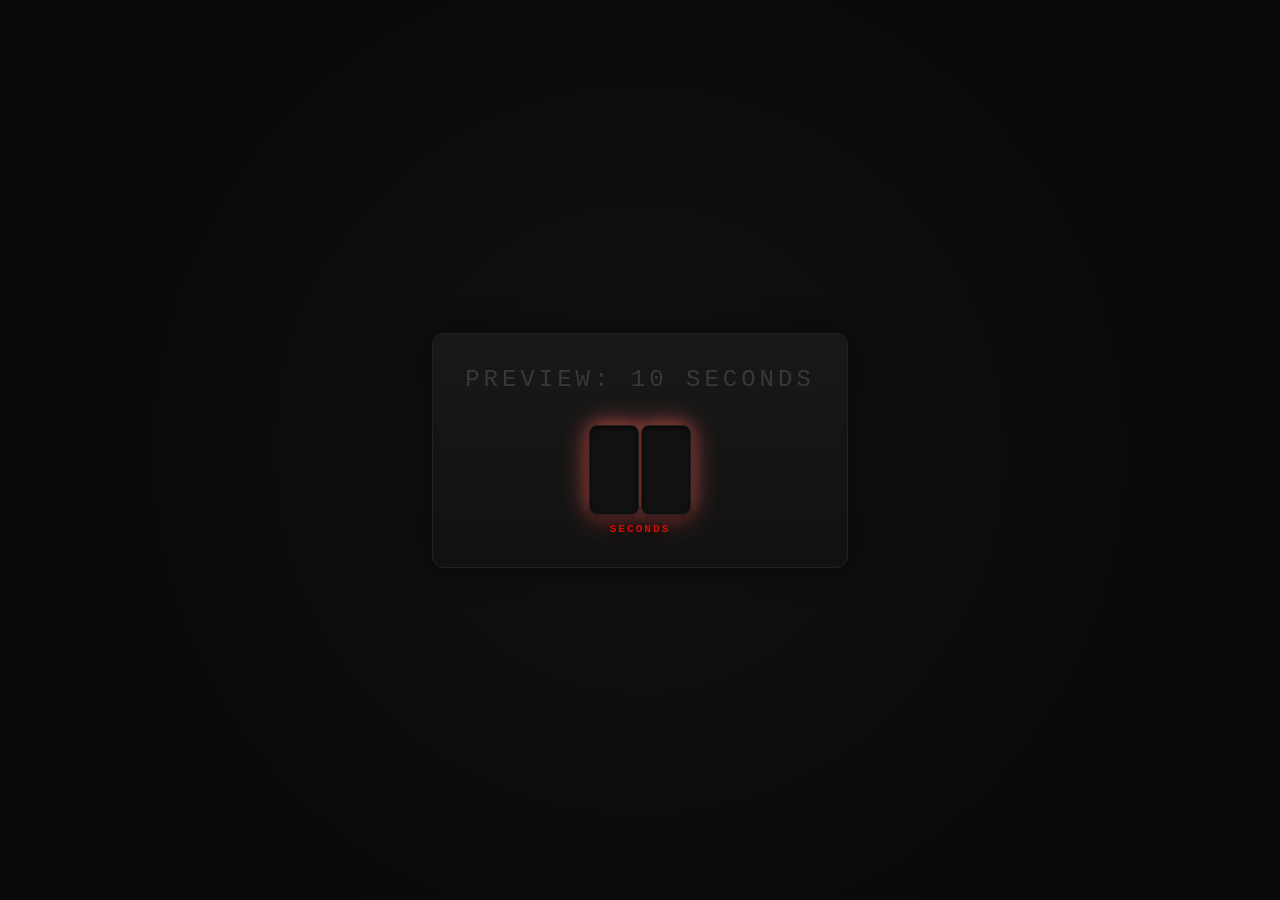
==== preview.html @ 00385ef3 "Add 10-second preview countdown" ====
<!DOCTYPE html>
<html lang="en">
<head>
    <meta charset="UTF-8">
    <meta name="viewport" content="width=device-width, initial-scale=1.0">
    <title>Time of Regret - Preview (10s)</title>
    <style>
* {
    margin: 0;
    padding: 0;
    box-sizing: border-box;
}
:root {
    --anomaly-color: #ff0000;
    --anomaly-glow: #ff3333;
    --scanline-opacity: 0;
    --bg-color: #0a0a0a;
    --panel-bg: #111;
    --panel-border: #222;
    --corruption: 0;
}
body {
    font-family: 'Courier New', Courier, monospace;
    background: var(--bg-color);
    min-height: 100vh;
    display: flex;
    justify-content: center;
    align-items: center;
    color: #fff;
    overflow: hidden;
}
body::before {
    content: '';
    position: fixed;
    inset: 0;
    background: radial-gradient(circle at center, #1a1a1a 0%, #0a0a0a 70%);
    opacity: 0.6;
    pointer-events: none;
    z-index: 0;
    transition: opacity 0.3s, background 0.3s;
    animation: breathe 8s ease-in-out infinite;
}
body::after {
    content: '';
    position: fixed;
    inset: 0;
    background: radial-gradient(circle at 50% 50%, transparent 0%, rgba(0, 0, 0, var(--corruption)) 100%);
    opacity: 0.4;
    pointer-events: none;
    z-index: 0;
    transition: opacity 0.2s;
}
@keyframes breathe {
    0%, 100% { background: radial-gradient(circle at center, #1a1a1a 0%, #0a0a0a 70%); }
    50% { background: radial-gradient(circle at center, #2a1a1a 0%, #0a0a0a 70%); }
}
.container {
    position: relative;
    z-index: 1;
    text-align: center;
    padding: 2rem;
    transition: transform 0.05s ease, box-shadow 0.3s, border-color 0.3s, filter 0.2s;
    border: 1px solid var(--panel-border);
    border-radius: 12px;
    background: var(--panel-bg);
    box-shadow: 0 0 30px rgba(0, 0, 0, 0.6);
}
.container::after {
    content: '';
    position: absolute;
    inset: -2px;
    z-index: -1;
    border-radius: 14px;
    background: linear-gradient(135deg, var(--anomaly-color), transparent, var(--anomaly-color));
    opacity: 0;
    transition: opacity 0.2s;
    animation: borderGlow 3s ease-in-out infinite;
}
.container::before {
    content: '';
    position: absolute;
    inset: 0;
    border-radius: 12px;
    background: linear-gradient(to bottom, rgba(255, 255, 255, 0.03), rgba(255, 255, 255, 0));
    pointer-events: none;
    z-index: 0;
}
.container .glitch {
    position: absolute;
    inset: 0;
    border-radius: 12px;
    pointer-events: none;
    z-index: 2;
    opacity: 0;
    transition: opacity 0.1s;
    animation: glitchMove 0.2s infinite;
    background: linear-gradient(45deg, transparent 45%, rgba(255, 0, 0, 0.15) 45%, rgba(255, 0, 0, 0.15) 55%, transparent 55%);
    transform: translate3d(0, 0, 0);
}
@keyframes glitchMove {
    0% { transform: translate3d(-2px, 0, 0); }
    25% { transform: translate3d(2px, 0, 0); }
    50% { transform: translate3d(-2px, 2px, 0); }
    75% { transform: translate3d(2px, -2px, 0); }
    100% { transform: translate3d(0, 0, 0); }
}
@keyframes borderGlow {
    0%, 100% { opacity: 0; transform: scale(1); }
    50% { opacity: var(--corruption); transform: scale(1.02); }
}
.container.static::before {
    content: '';
    position: fixed;
    top: 0;
    left: 0;
    width: 100%;
    height: 100%;
    background: url("data:image/svg+xml,%3Csvg viewBox='0 0 400 400' xmlns='http://www.w3.org/2000/svg'%3E%3Cfilter id='noise'%3E%3CfeTurbulence type='fractalNoise' baseFrequency='0.9' numOctaves='4' stitchTiles='stitch'/%3E%3C/filter%3E%3Crect width='100%25' height='100%25' filter='url(%23noise)'/%3E%3C/svg%3E");
    opacity: 0.15;
    pointer-events: none;
    animation: staticNoise 0.1s infinite;
    z-index: 1000;
}
@keyframes staticNoise {
    0% { transform: translate(0, 0); }
    10% { transform: translate(-2px, 1px); }
    20% { transform: translate(1px, -1px); }
    30% { transform: translate(2px, 2px); }
    40% { transform: translate(-1px, 2px); }
    50% { transform: translate(1px, -2px); }
    60% { transform: translate(-2px, -1px); }
    70% { transform: translate(2px, 1px); }
    80% { transform: translate(-1px, 1px); }
    90% { transform: translate(1px, 2px); }
    100% { transform: translate(0, 0); }
}
.container.final {
    animation: finalPulse 0.4s infinite;
    border-color: var(--anomaly-color);
    box-shadow: 0 0 40px var(--anomaly-glow);
}
@keyframes finalPulse {
    0%, 100% { filter: hue-rotate(0deg) saturate(1); }
    50% { filter: hue-rotate(30deg) saturate(2); }
}
h1 {
    font-size: 1.5rem;
    margin-bottom: 2rem;
    font-weight: 400;
    letter-spacing: 4px;
    color: #333;
    text-transform: uppercase;
    transition: color 0.3s, text-shadow 0.3s;
}
.countdown {
    display: flex;
    justify-content: center;
    align-items: center;
    gap: 0.5rem;
    flex-wrap: wrap;
    position: relative;
}
.countdown::after {
    content: '';
    position: absolute;
    inset: 0;
    background: repeating-linear-gradient(0deg, transparent, transparent 2px, rgba(0, 0, 0, var(--scanline-opacity)) 2px, rgba(0, 0, 0, var(--scanline-opacity)) 4px);
    pointer-events: none;
    animation: scanlineMove 8s linear infinite;
}
@keyframes scanlineMove {
    0% { background-position: 0 0; }
    100% { background-position: 0 100px; }
}
.time-unit {
    display: flex;
    flex-direction: column;
    align-items: center;
    gap: 0.5rem;
}
.separator {
    font-size: 3rem;
    color: var(--anomaly-color);
    animation: blink 1s infinite;
    line-height: 1;
    margin: 0 0.5rem;
    text-shadow: 0 0 10px var(--anomaly-glow), 0 0 20px var(--anomaly-glow);
    transition: color 0.3s, text-shadow 0.3s;
}
@keyframes blink {
    0%, 100% { opacity: 1; }
    50% { opacity: 0.3; }
}
.seven-seg {
    display: flex;
    gap: 2px;
}
.digit {
    position: relative;
    width: 50px;
    height: 90px;
    background: var(--panel-bg);
    border-radius: 8px;
    padding: 6px;
    box-shadow: inset 0 2px 4px rgba(0, 0, 0, 0.6), 0 4px 8px rgba(0, 0, 0, 0.5);
    transition: transform 0.1s ease, box-shadow 0.3s, border-color 0.3s;
    border: 1px solid var(--panel-border);
}
.digit::after {
    content: '';
    position: absolute;
    inset: 0;
    border-radius: 8px;
    pointer-events: none;
    z-index: -1;
    opacity: 0;
    transition: opacity 0.2s, box-shadow 0.2s;
}
.digit.on-glow::after {
    opacity: 0.6;
    box-shadow: 0 0 15px var(--anomaly-glow), 0 0 30px var(--anomaly-glow);
}
.segment {
    position: absolute;
    background: #222;
    border-radius: 4px;
    transition: background 0.1s, box-shadow 0.1s, opacity 0.1s;
    opacity: 0.15;
}
.segment.on {
    background: var(--anomaly-color);
    opacity: 1;
    box-shadow: 0 0 10px var(--anomaly-glow), 0 0 20px var(--anomaly-glow), inset 0 0 10px var(--anomaly-glow);
}
.segment.ghost {
    animation: ghostFlash 0.2s ease-out;
}
@keyframes ghostFlash {
    0% {
        background: var(--anomaly-color);
        opacity: 1;
        box-shadow: 0 0 20px var(--anomaly-glow), 0 0 40px var(--anomaly-glow);
    }
    100% {
        background: #222;
        opacity: 0.15;
        box-shadow: none;
    }
}
.segment.a { top: 6px; left: 6px; right: 6px; height: 8px; border-radius: 4px 4px 0 0; }
.segment.b { top: 6px; right: 6px; width: 8px; height: calc(50% - 10px); border-radius: 0 4px 0 0; }
.segment.c { bottom: 6px; right: 6px; width: 8px; height: calc(50% - 10px); border-radius: 0 0 4px 0; }
.segment.d { bottom: 6px; left: 6px; right: 6px; height: 8px; border-radius: 0 0 4px 4px; }
.segment.e { bottom: 6px; left: 6px; width: 8px; height: calc(50% - 10px); border-radius: 0 0 0 4px; }
.segment.f { top: 6px; left: 6px; width: 8px; height: calc(50% - 10px); border-radius: 4px 0 0 0; }
.segment.g { top: calc(50% - 4px); left: 6px; right: 6px; height: 8px; }
.label {
    font-size: 0.7rem;
    text-transform: uppercase;
    letter-spacing: 2px;
    color: #444;
    font-weight: 600;
    transition: color 0.3s, text-shadow 0.3s;
    text-shadow: 0 0 8px rgba(0, 0, 0, 0.8);
}
@media (max-width: 600px) {
    .digit {
        width: 38px;
        height: 68px;
        padding: 4px;
    }
    .segment { border-radius: 2px; }
    .segment.a, .segment.d, .segment.g { height: 6px; }
    .segment.b, .segment.c, .segment.e, .segment.f { width: 6px; }
    .separator { font-size: 2rem; }
    h1 { font-size: 1.2rem; }
}
    </style>
</head>
<body>
    <div class="container">
        <div class="glitch"></div>
        <h1>Preview: 10 Seconds</h1>
        <div class="countdown" id="countdown">
            <div class="time-unit">
                <div class="seven-seg" id="seconds"></div>
                <span class="label">seconds</span>
            </div>
        </div>
    </div>
    <script>
// Preview: 10-second countdown from now
const TARGET_DATE = new Date(Date.now() + 10000);
const TOTAL_DURATION = 10000;

const SEGMENTS = {
    0: ['a', 'b', 'c', 'd', 'e', 'f'],
    1: ['b', 'c'],
    2: ['a', 'b', 'g', 'e', 'd'],
    3: ['a', 'b', 'g', 'c', 'd'],
    4: ['f', 'g', 'b', 'c'],
    5: ['a', 'f', 'g', 'c', 'd'],
    6: ['a', 'f', 'g', 'e', 'c', 'd'],
    7: ['a', 'b', 'c'],
    8: ['a', 'b', 'c', 'd', 'e', 'f', 'g'],
    9: ['a', 'b', 'c', 'd', 'f', 'g']
};

function createDigit() {
    return `
        <div class="segment" data-seg="a"></div>
        <div class="segment" data-seg="b"></div>
        <div class="segment" data-seg="c"></div>
        <div class="segment" data-seg="d"></div>
        <div class="segment" data-seg="e"></div>
        <div class="segment" data-seg="f"></div>
        <div class="segment" data-seg="g"></div>
    `;
}

function initDisplay(id, digitCount) {
    const el = document.getElementById(id);
    el.innerHTML = '';
    el.classList.add('seven-seg');
    for (let i = 0; i < digitCount; i++) {
        const digit = document.createElement('div');
        digit.className = 'digit';
        digit.innerHTML = createDigit();
        el.appendChild(digit);
    }
}

function setSegments(digit, num) {
    const active = new Set(SEGMENTS[num]);
    let anyOn = false;
    digit.querySelectorAll('.segment').forEach(seg => {
        if (active.has(seg.dataset.seg)) {
            seg.classList.add('on');
            anyOn = true;
        } else {
            seg.classList.remove('on');
        }
    });
    digit.classList.toggle('on-glow', anyOn);
}

function updateDisplay(id, value, digitCount) {
    const el = document.getElementById(id);
    const digits = el.querySelectorAll('.digit');
    const str = String(value).padStart(digitCount, '0');
    digits.forEach((digit, i) => {
        setSegments(digit, parseInt(str[i], 10));
    });
}

initDisplay('seconds', 2);

function getAnomalyIntensity(diff) {
    const progress = 1 - diff / TOTAL_DURATION;
    return Math.max(0, Math.min(1, progress));
}

function applyAnomalies(intensity) {
    if (intensity <= 0) return;

    const container = document.querySelector('.container');
    const countdown = document.getElementById('countdown');
    const allSegments = document.querySelectorAll('.segment');
    const digits = document.querySelectorAll('.digit');

    const hueShift = intensity * 30;
    const lightness = 50 - intensity * 20;
    document.documentElement.style.setProperty('--anomaly-color', `hsl(${hueShift}, 100%, ${lightness}%)`);
    document.documentElement.style.setProperty('--anomaly-glow', `hsl(${hueShift}, 100%, ${lightness + 20}%)`);
    document.documentElement.style.setProperty('--corruption', intensity);

    document.querySelectorAll('.label').forEach(label => {
        label.style.color = `hsl(${hueShift}, 100%, ${40 + intensity * 20}%)`;
    });

    if (intensity > 0.3 && Math.random() < intensity * 0.1) {
        const shakeX = (Math.random() - 0.5) * intensity * 20;
        const shakeY = (Math.random() - 0.5) * intensity * 10;
        container.style.transform = `translate(${shakeX}px, ${shakeY}px)`;
        setTimeout(() => { container.style.transform = ''; }, 50);
    }

    allSegments.forEach(seg => {
        if (Math.random() < intensity * 0.02) {
            const wasOn = seg.classList.contains('on');
            seg.classList.toggle('on');
            setTimeout(() => {
                if (wasOn) seg.classList.add('on');
                else seg.classList.remove('on');
            }, Math.random() * 100 + 50);
        }
    });

    if (intensity > 0.5 && Math.random() < intensity * 0.05) {
        const randomSeg = allSegments[Math.floor(Math.random() * allSegments.length)];
        randomSeg.classList.add('ghost');
        setTimeout(() => randomSeg.classList.remove('ghost'), Math.random() * 200 + 100);
    }

    if (intensity > 0.6) {
        digits.forEach(digit => {
            if (Math.random() < intensity * 0.03) {
                const offsetX = (Math.random() - 0.5) * intensity * 8;
                const offsetY = (Math.random() - 0.5) * intensity * 4;
                digit.style.transform = `translate(${offsetX}px, ${offsetY}px)`;
                setTimeout(() => { digit.style.transform = ''; }, 100);
            }
        });
    }

    const glitch = document.querySelector('.glitch');
    glitch.style.opacity = intensity > 0.2 ? intensity * 0.5 : 0;

    countdown.style.setProperty('--scanline-opacity', intensity > 0.4 ? intensity * 0.3 : 0);

    if (intensity > 0.7 && Math.random() < intensity * 0.1) {
        container.classList.add('static');
        setTimeout(() => container.classList.remove('static'), 50);
    }

    if (intensity > 0.8 && Math.random() < intensity * 0.03) {
        const el = document.getElementById('seconds');
        el.querySelectorAll('.digit').forEach(d => {
            setSegments(d, Math.floor(Math.random() * 10));
        });
    }
}

function updateCountdown() {
    const now = Date.now();
    const diff = TARGET_DATE - now;

    if (diff <= 0) {
        document.getElementById('countdown').innerHTML = '<p style="font-size: 2rem; color: var(--anomaly-color);">Time\'s up!</p>';
        document.querySelector('.container').classList.add('final');
        return;
    }

    const seconds = Math.floor(diff / 1000);
    const milliseconds = diff % 1000;
    updateDisplay('seconds', seconds, 2);
    applyAnomalies(getAnomalyIntensity(diff));
}

let rafId;
function loop() {
    updateCountdown();
    rafId = requestAnimationFrame(loop);
}

loop();

window.addEventListener('pagehide', () => cancelAnimationFrame(rafId));
    </script>
</body>
</html>
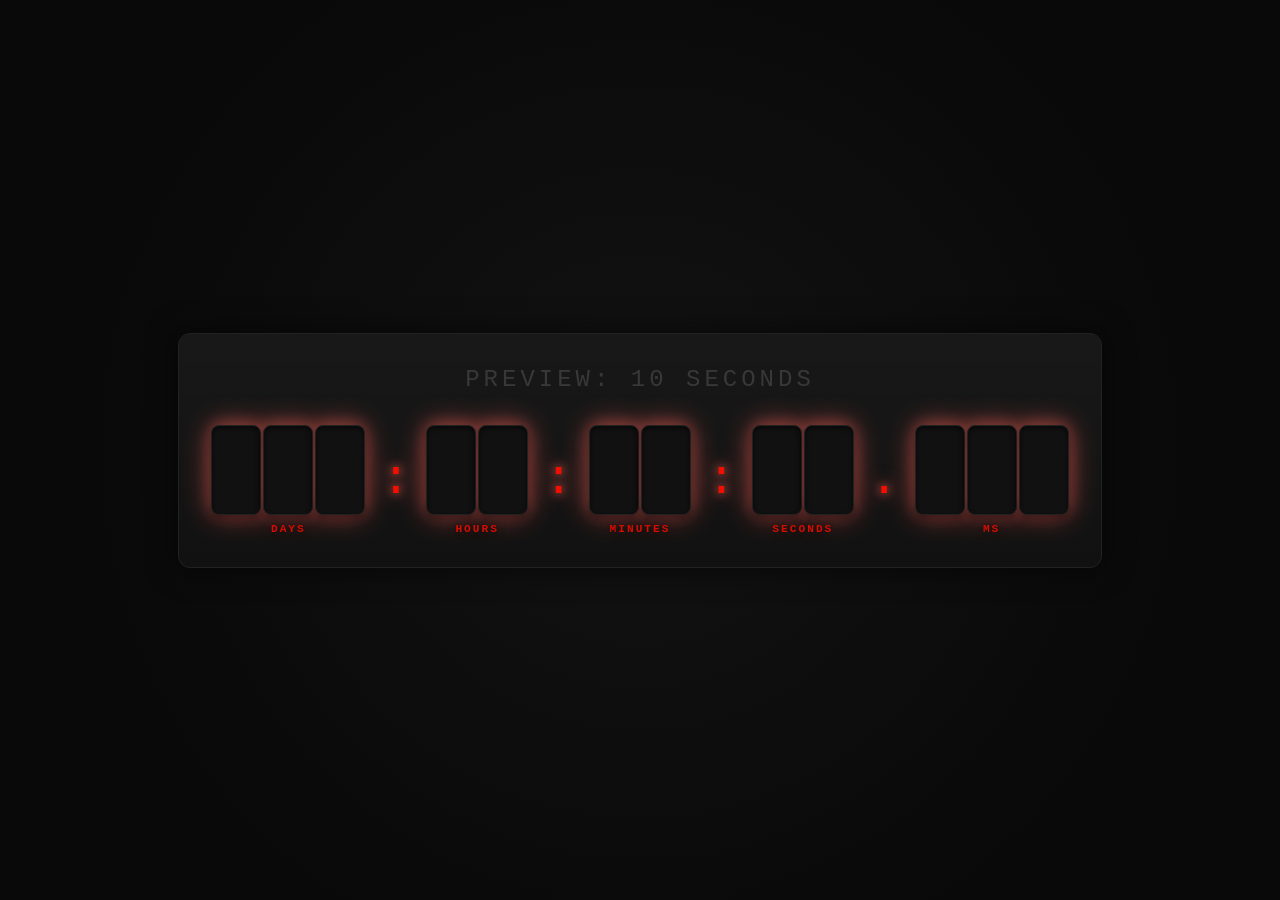
==== commit 135263d9: "Rebuild preview: full time units, stronger anomaly intensity" ====
--- a/preview.html
+++ b/preview.html
@@ -94,7 +94,7 @@
     opacity: 0;
     transition: opacity 0.1s;
     animation: glitchMove 0.2s infinite;
-    background: linear-gradient(45deg, transparent 45%, rgba(255, 0, 0, 0.15) 45%, rgba(255, 0, 0, 0.15) 55%, transparent 55%);
+    background: linear-gradient(45deg, transparent 45%, rgba(255, 0, 0, 0.2) 45%, rgba(255, 0, 0, 0.2) 55%, transparent 55%);
     transform: translate3d(0, 0, 0);
 }
 @keyframes glitchMove {
@@ -283,13 +283,33 @@
         <h1>Preview: 10 Seconds</h1>
         <div class="countdown" id="countdown">
             <div class="time-unit">
+                <div class="seven-seg" id="days"></div>
+                <span class="label">Days</span>
+            </div>
+            <div class="separator">:</div>
+            <div class="time-unit">
+                <div class="seven-seg" id="hours"></div>
+                <span class="label">Hours</span>
+            </div>
+            <div class="separator">:</div>
+            <div class="time-unit">
+                <div class="seven-seg" id="minutes"></div>
+                <span class="label">Minutes</span>
+            </div>
+            <div class="separator">:</div>
+            <div class="time-unit">
                 <div class="seven-seg" id="seconds"></div>
-                <span class="label">seconds</span>
+                <span class="label">Seconds</span>
+            </div>
+            <div class="separator">.</div>
+            <div class="time-unit">
+                <div class="seven-seg" id="milliseconds"></div>
+                <span class="label">ms</span>
             </div>
         </div>
     </div>
     <script>
-// Preview: 10-second countdown from now
+// Preview: 10-second countdown from now, with full anomaly intensity
 const TARGET_DATE = new Date(Date.now() + 10000);
 const TOTAL_DURATION = 10000;
 
@@ -306,6 +326,14 @@
     9: ['a', 'b', 'c', 'd', 'f', 'g']
 };
 
+const UNITS = [
+    { id: 'days', digitCount: 3 },
+    { id: 'hours', digitCount: 2 },
+    { id: 'minutes', digitCount: 2 },
+    { id: 'seconds', digitCount: 2 },
+    { id: 'milliseconds', digitCount: 3 },
+];
+
 function createDigit() {
     return `
         <div class="segment" data-seg="a"></div>
@@ -353,7 +381,7 @@
     });
 }
 
-initDisplay('seconds', 2);
+UNITS.forEach(({ id, digitCount }) => initDisplay(id, digitCount));
 
 function getAnomalyIntensity(diff) {
     const progress = 1 - diff / TOTAL_DURATION;
@@ -378,57 +406,77 @@
         label.style.color = `hsl(${hueShift}, 100%, ${40 + intensity * 20}%)`;
     });
 
-    if (intensity > 0.3 && Math.random() < intensity * 0.1) {
-        const shakeX = (Math.random() - 0.5) * intensity * 20;
-        const shakeY = (Math.random() - 0.5) * intensity * 10;
+    // Screen shake - stronger, more frequent near the end
+    if (intensity > 0.2 && Math.random() < intensity * 0.15) {
+        const shakeX = (Math.random() - 0.5) * intensity * 25;
+        const shakeY = (Math.random() - 0.5) * intensity * 12;
         container.style.transform = `translate(${shakeX}px, ${shakeY}px)`;
-        setTimeout(() => { container.style.transform = ''; }, 50);
-    }
-
+        setTimeout(() => { container.style.transform = ''; }, 40);
+    }
+
+    // Segment flickering - restores state properly
     allSegments.forEach(seg => {
-        if (Math.random() < intensity * 0.02) {
+        if (Math.random() < intensity * 0.03) {
             const wasOn = seg.classList.contains('on');
             seg.classList.toggle('on');
             setTimeout(() => {
                 if (wasOn) seg.classList.add('on');
                 else seg.classList.remove('on');
-            }, Math.random() * 100 + 50);
+            }, Math.random() * 80 + 30);
         }
     });
 
-    if (intensity > 0.5 && Math.random() < intensity * 0.05) {
+    // Ghost segments
+    if (intensity > 0.4 && Math.random() < intensity * 0.08) {
         const randomSeg = allSegments[Math.floor(Math.random() * allSegments.length)];
         randomSeg.classList.add('ghost');
-        setTimeout(() => randomSeg.classList.remove('ghost'), Math.random() * 200 + 100);
-    }
-
-    if (intensity > 0.6) {
+        setTimeout(() => randomSeg.classList.remove('ghost'), Math.random() * 150 + 60);
+    }
+
+    // Digit displacement
+    if (intensity > 0.5) {
         digits.forEach(digit => {
-            if (Math.random() < intensity * 0.03) {
-                const offsetX = (Math.random() - 0.5) * intensity * 8;
-                const offsetY = (Math.random() - 0.5) * intensity * 4;
+            if (Math.random() < intensity * 0.05) {
+                const offsetX = (Math.random() - 0.5) * intensity * 10;
+                const offsetY = (Math.random() - 0.5) * intensity * 5;
                 digit.style.transform = `translate(${offsetX}px, ${offsetY}px)`;
-                setTimeout(() => { digit.style.transform = ''; }, 100);
+                setTimeout(() => { digit.style.transform = ''; }, 80);
             }
         });
     }
 
+    // Chromatic aberration glitch overlay
     const glitch = document.querySelector('.glitch');
-    glitch.style.opacity = intensity > 0.2 ? intensity * 0.5 : 0;
-
-    countdown.style.setProperty('--scanline-opacity', intensity > 0.4 ? intensity * 0.3 : 0);
-
-    if (intensity > 0.7 && Math.random() < intensity * 0.1) {
+    glitch.style.opacity = intensity > 0.15 ? intensity * 0.6 : 0;
+
+    // Scanline effect
+    countdown.style.setProperty('--scanline-opacity', intensity > 0.3 ? intensity * 0.35 : 0);
+
+    // Static noise overlay
+    if (intensity > 0.6 && Math.random() < intensity * 0.15) {
         container.classList.add('static');
-        setTimeout(() => container.classList.remove('static'), 50);
-    }
-
-    if (intensity > 0.8 && Math.random() < intensity * 0.03) {
-        const el = document.getElementById('seconds');
+        setTimeout(() => container.classList.remove('static'), 40);
+    }
+
+    // Time dilation - wrong values flash briefly
+    if (intensity > 0.75 && Math.random() < intensity * 0.05) {
+        const randomUnit = ['days', 'hours', 'minutes', 'seconds'][Math.floor(Math.random() * 4)];
+        const el = document.getElementById(randomUnit);
         el.querySelectorAll('.digit').forEach(d => {
             setSegments(d, Math.floor(Math.random() * 10));
         });
-    }
+        setTimeout(() => updateCountdown(), 80);
+    }
+}
+
+function computeUnits(diff) {
+    return {
+        days: Math.floor(diff / (1000 * 60 * 60 * 24)),
+        hours: Math.floor((diff % (1000 * 60 * 60 * 24)) / (1000 * 60 * 60)),
+        minutes: Math.floor((diff % (1000 * 60 * 60)) / (1000 * 60)),
+        seconds: Math.floor((diff % (1000 * 60)) / 1000),
+        milliseconds: diff % 1000,
+    };
 }
 
 function updateCountdown() {
@@ -441,9 +489,13 @@
         return;
     }
 
-    const seconds = Math.floor(diff / 1000);
-    const milliseconds = diff % 1000;
-    updateDisplay('seconds', seconds, 2);
+    const values = computeUnits(diff);
+    updateDisplay('days', values.days, 3);
+    updateDisplay('hours', values.hours, 2);
+    updateDisplay('minutes', values.minutes, 2);
+    updateDisplay('seconds', values.seconds, 2);
+    updateDisplay('milliseconds', values.milliseconds, 3);
+
     applyAnomalies(getAnomalyIntensity(diff));
 }
 
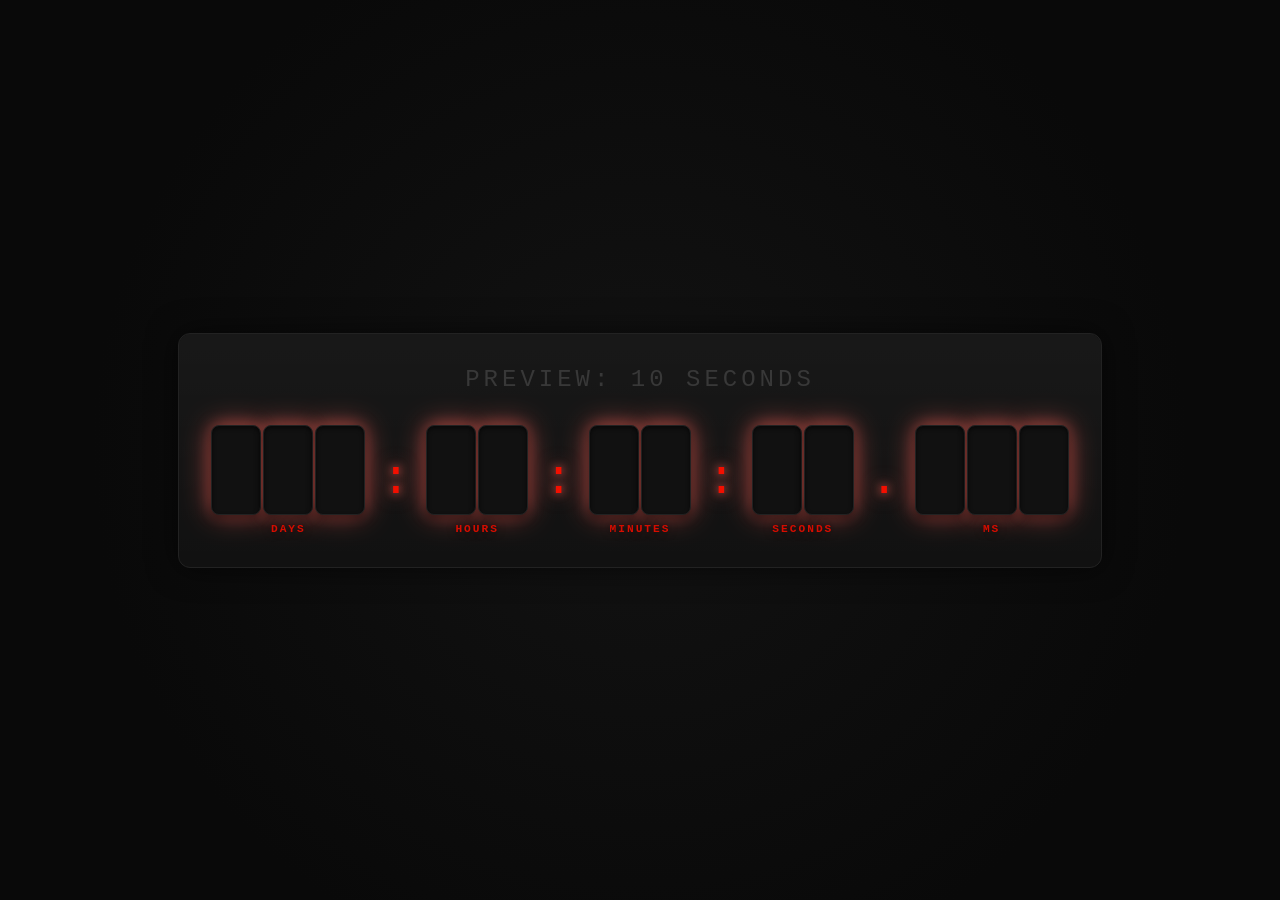
==== commit 2b985051: "Add more anomaly effects - Label jitter: labels shake individually under high anomaly - Digit rotati" ====
--- a/preview.html
+++ b/preview.html
@@ -28,6 +28,15 @@
     align-items: center;
     color: #fff;
     overflow: hidden;
+    transition: filter 0.1s, background 0.3s;
+}
+
+.body-contrast {
+    filter: contrast(2) brightness(1.4) saturate(1.5);
+}
+
+.body-blur {
+    filter: blur(2px) brightness(0.7);
 }
 body::before {
     content: '';
@@ -142,6 +151,24 @@
 @keyframes finalPulse {
     0%, 100% { filter: hue-rotate(0deg) saturate(1); }
     50% { filter: hue-rotate(30deg) saturate(2); }
+}
+.label-jitter {
+    animation: labelJitter 0.1s infinite;
+}
+@keyframes labelJitter {
+    0%, 100% { transform: translate(0, 0) rotate(0deg); }
+    25% { transform: translate(-1px, 1px) rotate(1deg); }
+    50% { transform: translate(1px, -1px) rotate(-1deg); }
+    75% { transform: translate(-1px, -1px) rotate(0.5deg); }
+}
+.digit-rotate {
+    animation: digitRotate 0.1s infinite;
+}
+@keyframes digitRotate {
+    0%, 100% { transform: rotate(0deg); }
+    25% { transform: rotate(1deg); }
+    50% { transform: rotate(-1deg); }
+    75% { transform: rotate(0.5deg); }
 }
 h1 {
     font-size: 1.5rem;
@@ -433,16 +460,43 @@
         setTimeout(() => randomSeg.classList.remove('ghost'), Math.random() * 150 + 60);
     }
 
-    // Digit displacement
+    // Digit displacement + rotation
     if (intensity > 0.5) {
         digits.forEach(digit => {
             if (Math.random() < intensity * 0.05) {
                 const offsetX = (Math.random() - 0.5) * intensity * 10;
                 const offsetY = (Math.random() - 0.5) * intensity * 5;
-                digit.style.transform = `translate(${offsetX}px, ${offsetY}px)`;
-                setTimeout(() => { digit.style.transform = ''; }, 80);
+                const rot = (Math.random() - 0.5) * intensity * 4;
+                digit.classList.add('digit-rotate');
+                digit.style.transform = `translate(${offsetX}px, ${offsetY}px) rotate(${rot}deg)`;
+                setTimeout(() => {
+                    digit.classList.remove('digit-rotate');
+                    digit.style.transform = '';
+                }, 80);
             }
         });
+    }
+
+    // Label jitter - labels shake as anomaly grows
+    if (intensity > 0.5) {
+        document.querySelectorAll('.label').forEach(label => {
+            if (Math.random() < intensity * 0.1) {
+                label.classList.add('label-jitter');
+                setTimeout(() => label.classList.remove('label-jitter'), 60);
+            }
+        });
+    }
+
+    // Container blur - vision blurs under high anomaly
+    if (intensity > 0.6) {
+        container.style.filter = `blur(${intensity * 2}px)`;
+        setTimeout(() => { container.style.filter = ''; }, 60);
+    }
+
+    // Body contrast flash - brief inversion/contrast spike at peak anomaly
+    if (intensity > 0.75 && Math.random() < intensity * 0.05) {
+        document.body.classList.add('body-contrast');
+        setTimeout(() => document.body.classList.remove('body-contrast'), 40);
     }
 
     // Chromatic aberration glitch overlay
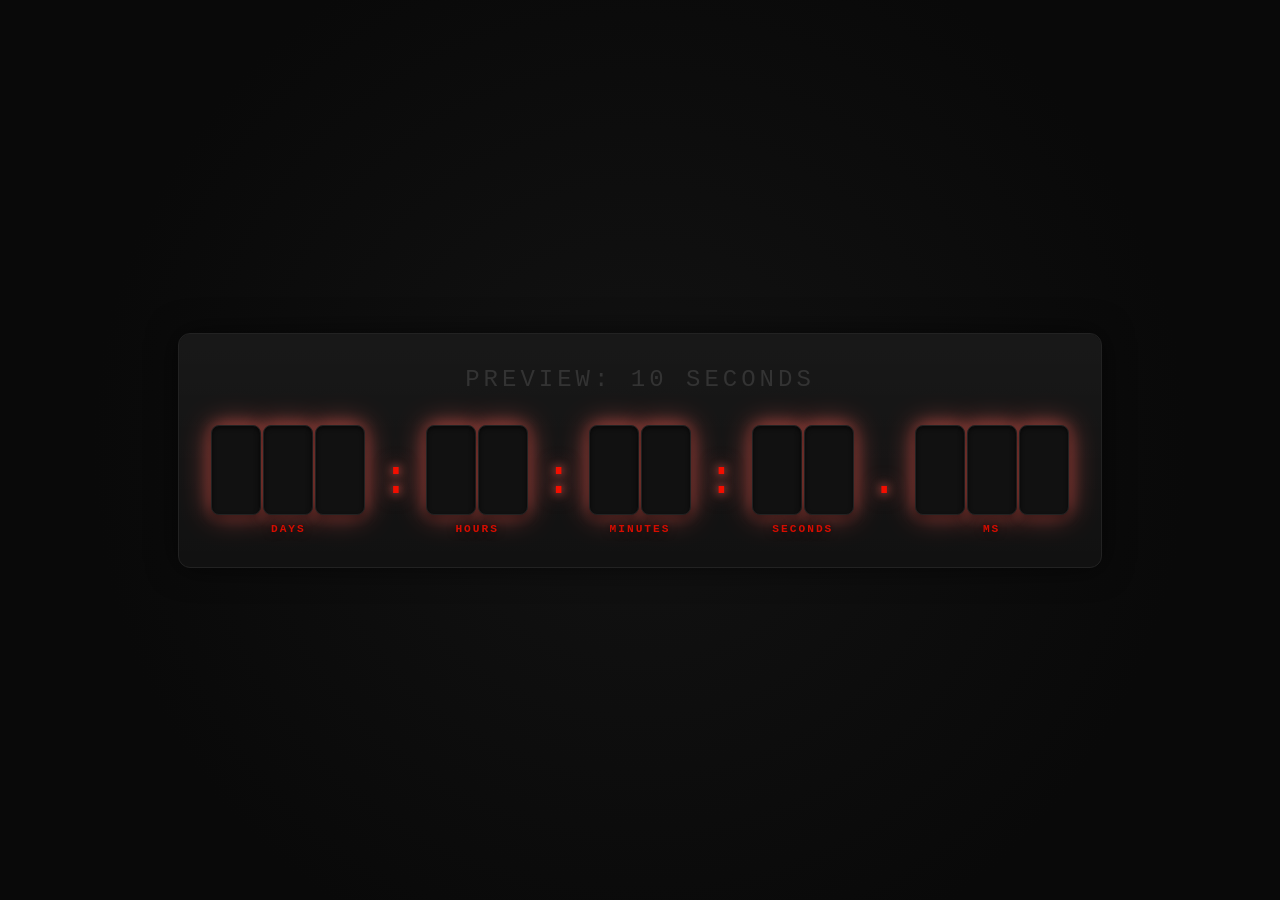
==== commit 7e5b2ced: "Fix segment visibility: overlay z-index and segment opacity" ====
--- a/preview.html
+++ b/preview.html
@@ -92,7 +92,7 @@
     border-radius: 12px;
     background: linear-gradient(to bottom, rgba(255, 255, 255, 0.03), rgba(255, 255, 255, 0));
     pointer-events: none;
-    z-index: 0;
+    z-index: -1;
 }
 .container .glitch {
     position: absolute;
@@ -252,9 +252,11 @@
     background: #222;
     border-radius: 4px;
     transition: background 0.1s, box-shadow 0.1s, opacity 0.1s;
-    opacity: 0.15;
+    opacity: 0.3;
 }
 .segment.on {
+    position: relative;
+    z-index: 2;
     background: var(--anomaly-color);
     opacity: 1;
     box-shadow: 0 0 10px var(--anomaly-glow), 0 0 20px var(--anomaly-glow), inset 0 0 10px var(--anomaly-glow);
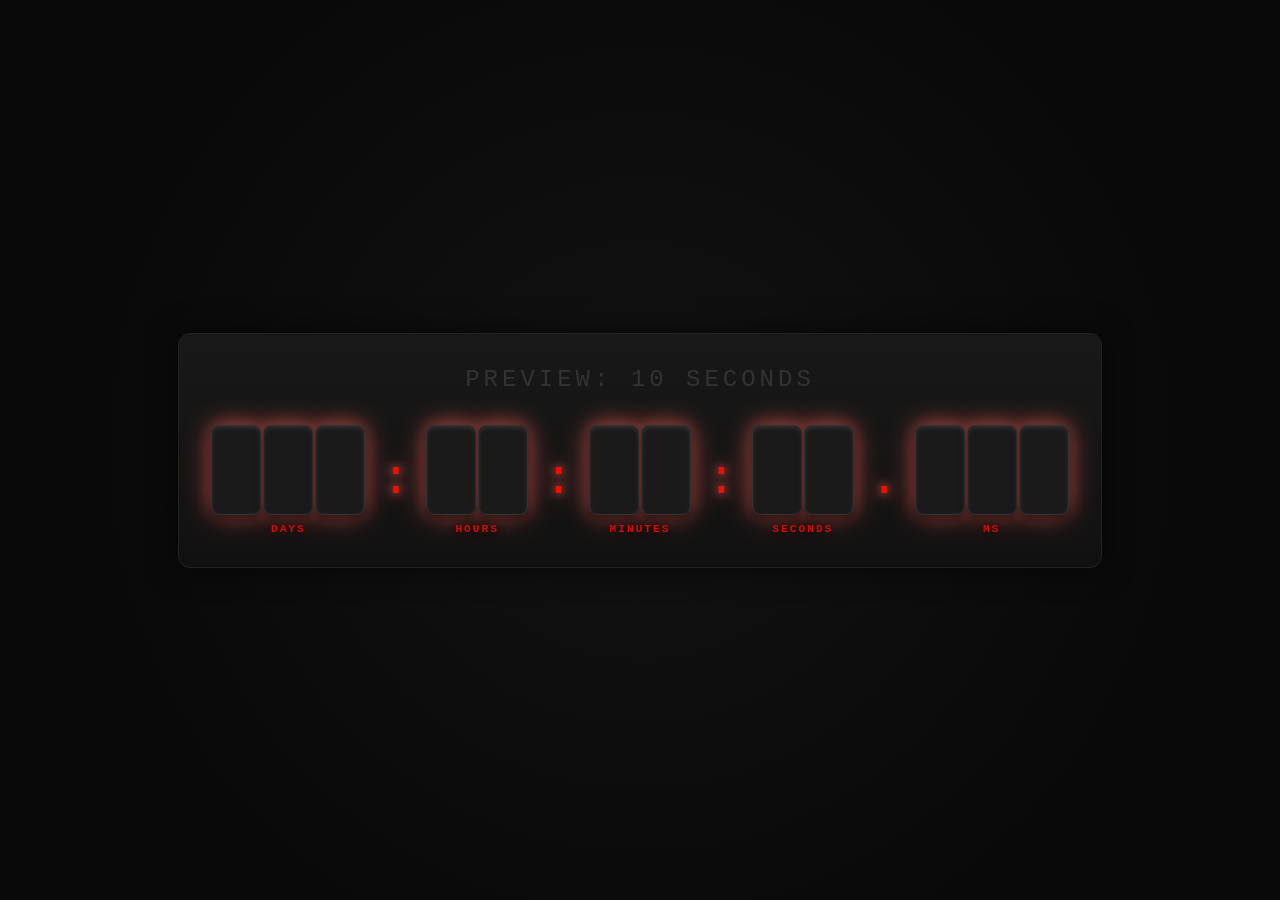
==== commit 89a86c13: "Make segments clearly visible: brighter off-state, lighter digit container" ====
--- a/preview.html
+++ b/preview.html
@@ -226,12 +226,12 @@
     position: relative;
     width: 50px;
     height: 90px;
-    background: var(--panel-bg);
+    background: #1a1a1a;
     border-radius: 8px;
     padding: 6px;
-    box-shadow: inset 0 2px 4px rgba(0, 0, 0, 0.6), 0 4px 8px rgba(0, 0, 0, 0.5);
+    box-shadow: inset 0 2px 4px rgba(255, 255, 255, 0.1), 0 4px 8px rgba(0, 0, 0, 0.6);
     transition: transform 0.1s ease, box-shadow 0.3s, border-color 0.3s;
-    border: 1px solid var(--panel-border);
+    border: 1px solid #333;
 }
 .digit::after {
     content: '';
@@ -249,10 +249,10 @@
 }
 .segment {
     position: absolute;
-    background: #222;
+    background: #555;
     border-radius: 4px;
     transition: background 0.1s, box-shadow 0.1s, opacity 0.1s;
-    opacity: 0.3;
+    opacity: 1;
 }
 .segment.on {
     position: relative;
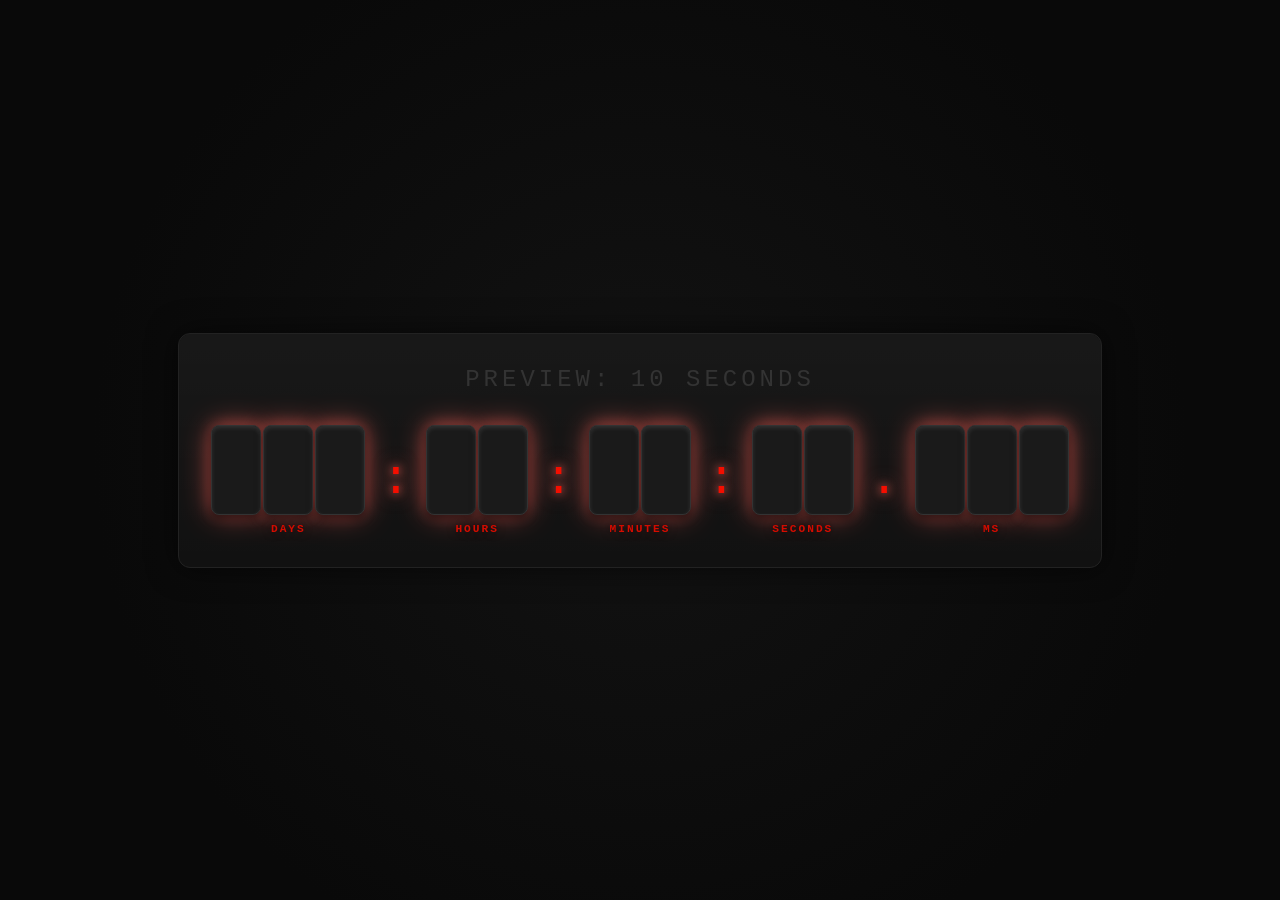
==== commit 43d39197: "Full rewrite: modular JS class, fixed segment rendering - Rewrote script.js as CountdownTimer class " ====
--- a/preview.html
+++ b/preview.html
@@ -276,13 +276,13 @@
         box-shadow: none;
     }
 }
-.segment.a { top: 6px; left: 6px; right: 6px; height: 8px; border-radius: 4px 4px 0 0; }
-.segment.b { top: 6px; right: 6px; width: 8px; height: calc(50% - 10px); border-radius: 0 4px 0 0; }
-.segment.c { bottom: 6px; right: 6px; width: 8px; height: calc(50% - 10px); border-radius: 0 0 4px 0; }
-.segment.d { bottom: 6px; left: 6px; right: 6px; height: 8px; border-radius: 0 0 4px 4px; }
+.segment.a { top: 6px; left: 6px; width: 38px; height: 8px; border-radius: 4px 4px 0 0; }
+.segment.b { top: 6px; left: 36px; width: 8px; height: calc(50% - 10px); border-radius: 0 4px 0 0; }
+.segment.c { bottom: 6px; left: 36px; width: 8px; height: calc(50% - 10px); border-radius: 0 0 4px 0; }
+.segment.d { bottom: 6px; left: 6px; width: 38px; height: 8px; border-radius: 0 0 4px 4px; }
 .segment.e { bottom: 6px; left: 6px; width: 8px; height: calc(50% - 10px); border-radius: 0 0 0 4px; }
 .segment.f { top: 6px; left: 6px; width: 8px; height: calc(50% - 10px); border-radius: 4px 0 0 0; }
-.segment.g { top: calc(50% - 4px); left: 6px; right: 6px; height: 8px; }
+.segment.g { top: calc(50% - 4px); left: 6px; width: 38px; height: 8px; }
 .label {
     font-size: 0.7rem;
     text-transform: uppercase;
